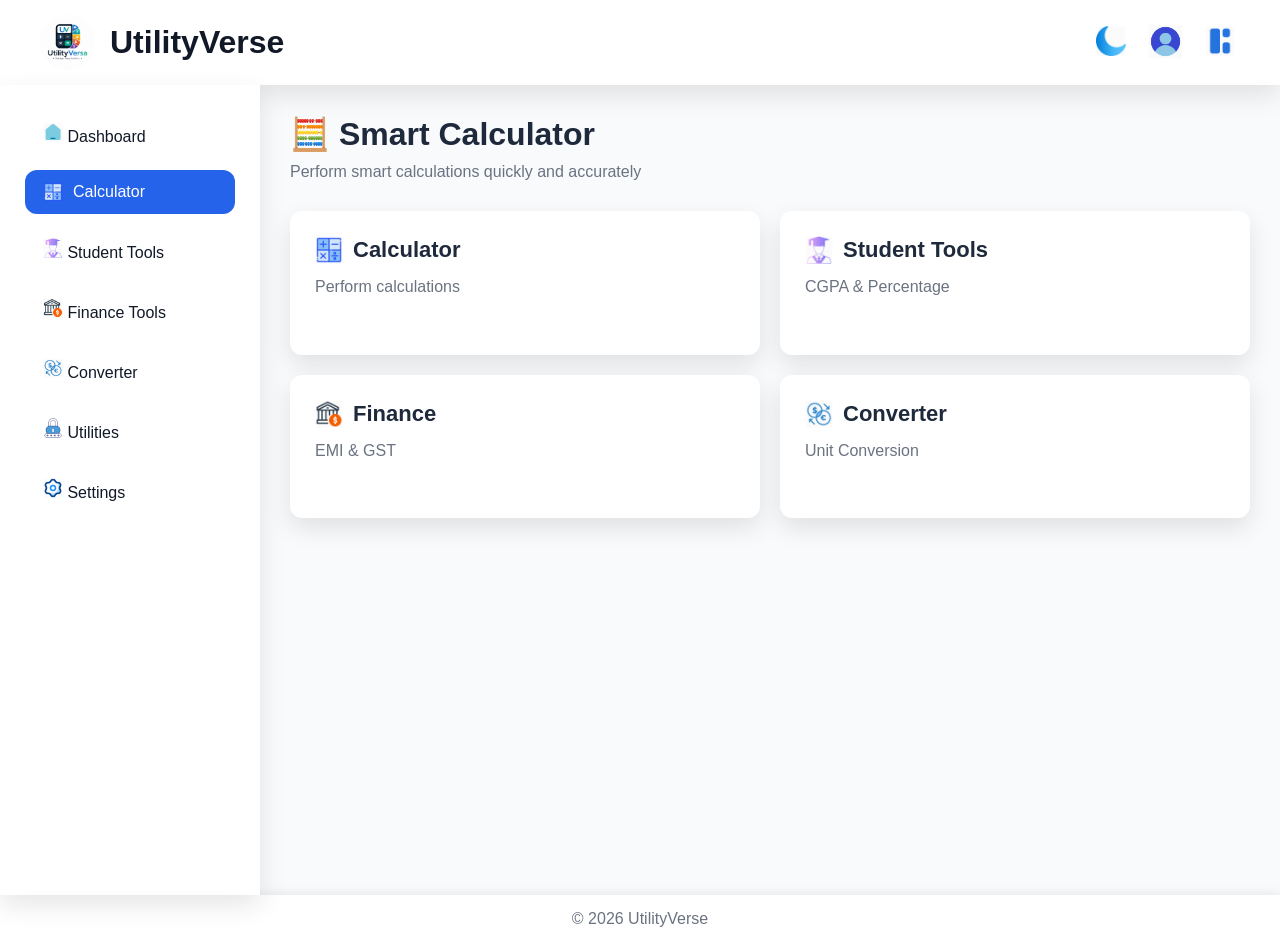
==== calculator.html @ b909f5b3 "Describe what you changed" ====
<!DOCTYPE html>
<html lang="en">
<head>
    <meta charset="UTF-8">
    <meta name="viewport" content="width=device-width, initial-scale=1.0">
    <title>Calculator | UtilityVerse</title>
    <link rel="stylesheet" href="CSS/style.css">
</head>
<body>
    <!//************************************HEADER*******************************************//!>
    <header>
        <div class="left-side">
            <img src="asset/logo.jpeg" alt="UtilityVerse Logo">
            <h1>UtilityVerse</h1>
        </div>
        <div class="right-side">
            <nav>
             <button class="theme">
                <img src="asset/Theme" alt="Theme">
                <span class="tooltip">Theme</span>
             </button>
             <button class="profile" alt="profile">
                <img src="asset/profile">
                <span class="tooltip">Profile</span>
             </button>
             <button class="menu">
                <img src="asset/menu.png" alt="Menu">
                <span class="tooltip">Menu</span>
            </button>
            </nav>
        </div>
    </header>
    <!//**********************************ASIDEBAR**************************************************//!>
    <div class="container">
        <aside>
            <ul>
                 <li>
                    <a href="index.html">
                        <img src="asset/Dashboard" alt="Dashboard">
                        Dashboard
                    </a>
                 </li>
                 <li>
                    <a href="calculator.html" class="active">
                        <img src="asset/calculator" alt="Calculator">
                        Calculator
                    </a>
                 </li>
                 <li>
                    <a href="student.html">
                        <img src="asset/student" alt="Studnet Tools">
                        Student Tools
                    </a>
                 </li>
                 <li>
                    <a href="finance.html">
                        <img src="asset/Finance" alt="Finance">
                         Finance Tools
                    </a>
                 </li>
                 <li>
                    <a href="converter.html"\>
                        <img src="asset/converter" alt="Converter">
                        Converter
                    </a>
                 </li>
                 <li>
                    <a href="utilities.html">
                        <img src="asset/utilities" alt="Utilities">
                        Utilities
                    </a>
                 </li>
                 <li>
                   <a href="#" title="Coming Soon">
                        <img src="asset/setting" alt="Settings">
                        Settings
                        </a>
                 </li>
            </ul>
        </aside>
<!//******************************************MAIN**********************************************//!>
        <main>
            <h1>🧮 Smart Calculator</h1>
            <p>Perform smart calculations quickly and accurately</p>

        <div class="card-section">
            <div class="card">
                <h2><img src="asset/calculator">Calculator</h2>
                <p>Perform calculations</p>
            </div>
        <div class="card">
            <h2><img src="asset/student">Student Tools</h2>
            <p>CGPA & Percentage</p>
        </div>
        <div class="card">
            <h2><img src="asset/Finance">Finance</h2>
            <p>EMI & GST</p>
        </div>
        <div class="card">
            <h2><img src="asset/converter">Converter</h2>
            <p>Unit Conversion</p>
        </div>
        </div>
        </main>
    </div>
<!//***************************************FOOTER*************************************************//!>
    <footer>
        <p>© 2026 UtilityVerse</p>
    </footer>
    <script src="JavaScript/script.js"></script>
</body>
</html>
---- CSS/style.css ----
*
{
    padding:0;
    margin: 0;
    box-sizing: border-box;
}

:root{
    --primary-color: #2563eb;
    --secondary-color: #1e293b;
    --background-color: #f8fafc;
    --card-color: #ffffff;
    --text-color: #111827;
    --hover-color: #dbeafe;
    --border-radius: 12px;
    --box-shadow: 0 10px 25px rgba(0,0,0,0.1);
}

body{
    font-family: Arial, Helvetica, sans-serif;
    background-color: var(--background-color);
    color: var(--text-color);
    min-height: 100vh;
}

/***************************************HEADER***********************************************/
header{
    display: flex;
    justify-content: space-between;
    align-items: center;
    padding: 15px 40px;
    background-color: var(--card-color);
    box-shadow: var(--box-shadow);
}
                                    /*NAVIGATION*/

.left-side
{
    display:flex;
    align-items:center;
    gap:15px;
}

.left-side img{
    width: 55px;
    height: 55px;
    border-radius: 50%;
    object-fit: cover;
}

.right-side nav{
    display:flex;
    gap:12px;
}
.theme
{
    background: none;
    border: none;
    padding: 0;
    cursor: pointer;
}
.theme img
{
    width: 40px;
    height: 30px;
    object-fit: contain;
}
.profile {
    background: none;
    border: none;
    padding: 0;
    cursor: pointer;
}
.theme:hover
{
  transform: translateY(-8px);
}
.profile img
{
    width: 45px;
    height: 35px;
    object-fit: contain;
}
.profile:hover
{
  transform: translateY(-8px);
}
.menu {
    background: none;
    border: none;
    padding: 0;
    cursor: pointer;
}
.menu img {
    width: 40px;
    height: 30px;
    object-fit: contain;
}

.menu:hover
{
  transform: translateY(-8px);
}
.tooltip {
    position: absolute;
    top: 30px;              /* Places it below the button */
    left: 50%;
    transform: translateX(-50%);
    background-color: #3f0606;
    color: white;
    padding: 4px 8px;
    border-radius: 5px;
    font-size: 12px;
    white-space: nowrap;

    /* Hidden by default */
    opacity: 0;
    visibility: hidden;
    transition: opacity 0.3s;
}
.theme:hover .tooltip {
    opacity: 1;
    visibility: visible;
}
.profile:hover .tooltip {
    opacity: 1;
    visibility: visible;
}
.menu:hover .tooltip {
    opacity: 1;
    visibility: visible;
}
/*****************************************CONTAINER*******************************************/

.container{
    display:flex;
    min-height:calc(100vh - 90px);
}
                                    /*SIDEBAR*/
aside{
    width:260px;
    background:var(--card-color);
    box-shadow:var(--box-shadow);
    padding:25px;
}
.active {
    display: flex;
    align-items: center;
    gap: 10px;
    text-decoration: none;
}
img {
    width: 20px;
    height: 20px;
}
                                    /*MAIN*/
main{
    flex:1;
    padding:30px;
}

main h1{
    font-size:32px;
    color:var(--secondary-color);
    margin-bottom:10px;
}

main p{
    color:#6b7280;
    margin-bottom:30px;
}

.card-section{
    display:grid;
    grid-template-columns:repeat(2,1fr);
    gap:20px;
}

.card{
    background-color: var(--card-color);
    padding: 25px;
    border-radius: var(--border-radius);
    box-shadow: var(--box-shadow);
    transition: 0.3s ease;
    cursor: pointer;
}

.card:hover{
    transform: translateY(-8px);
    background-color: var(--hover-color);
}
.card h2{
    font-size:22px;
    color:var(--secondary-color);
    margin-bottom:10px;
}

.card p{
    color:#6b7280;
    line-height:1.6;
}

.card h2 {
    display: flex;
    align-items: center;
    gap: 10px;
}

.card h2 img {
    width: 28px;
    height: 28px;
    object-fit: contain;
}

.card-link{
    text-decoration: none;
    color: inherit;
}

/*******************************************ASIDEBAR*********************************************/

aside ul{
    list-style:none;
}

aside ul li{
    margin-bottom: 12px;
}

aside ul li a{
    display: block;
    text-decoration: none;
    color: var(--text-color);
    padding: 12px 18px;
    border-radius: var(--border-radius);
    transition: 0.3s ease;
    font-weight: 500;
}

aside ul li a:hover{
    background-color: var(--primary-color);
    color: white;
    transform: translateX(8px);
}

.active{
    background-color: var(--primary-color);
    color: white !important;
}

/*****************************************FOOTER************************************************/

footer{
    color: black;
    text-align: center;
    padding: 15px;
    background-color: var(--card-color);
    color: #6b7280;
    box-shadow: 0 -2px 10px rgba(0,0,0,0.08);
}

.dark-mode{
    background-color: #0f172a;
    color: rgb(255, 255, 255);
}

.dark-mode{
    background-color: #0f172a;
    color: white;
}

.dark-mode header,
.dark-mode aside,
.dark-mode footer,
.dark-mode .card{
    background-color: #1e293b;
    color: white;
}

.dark-mode .left-side h3,
.dark-mode main h1,
.dark-mode .card h2{
    color: white;
}

.dark-mode .card p,
.dark-mode main p,
.dark-mode aside a{
    color: #d1d5db;
}

.dark-mode aside a:hover{
    background-color: #2563eb;
    color: white;
}
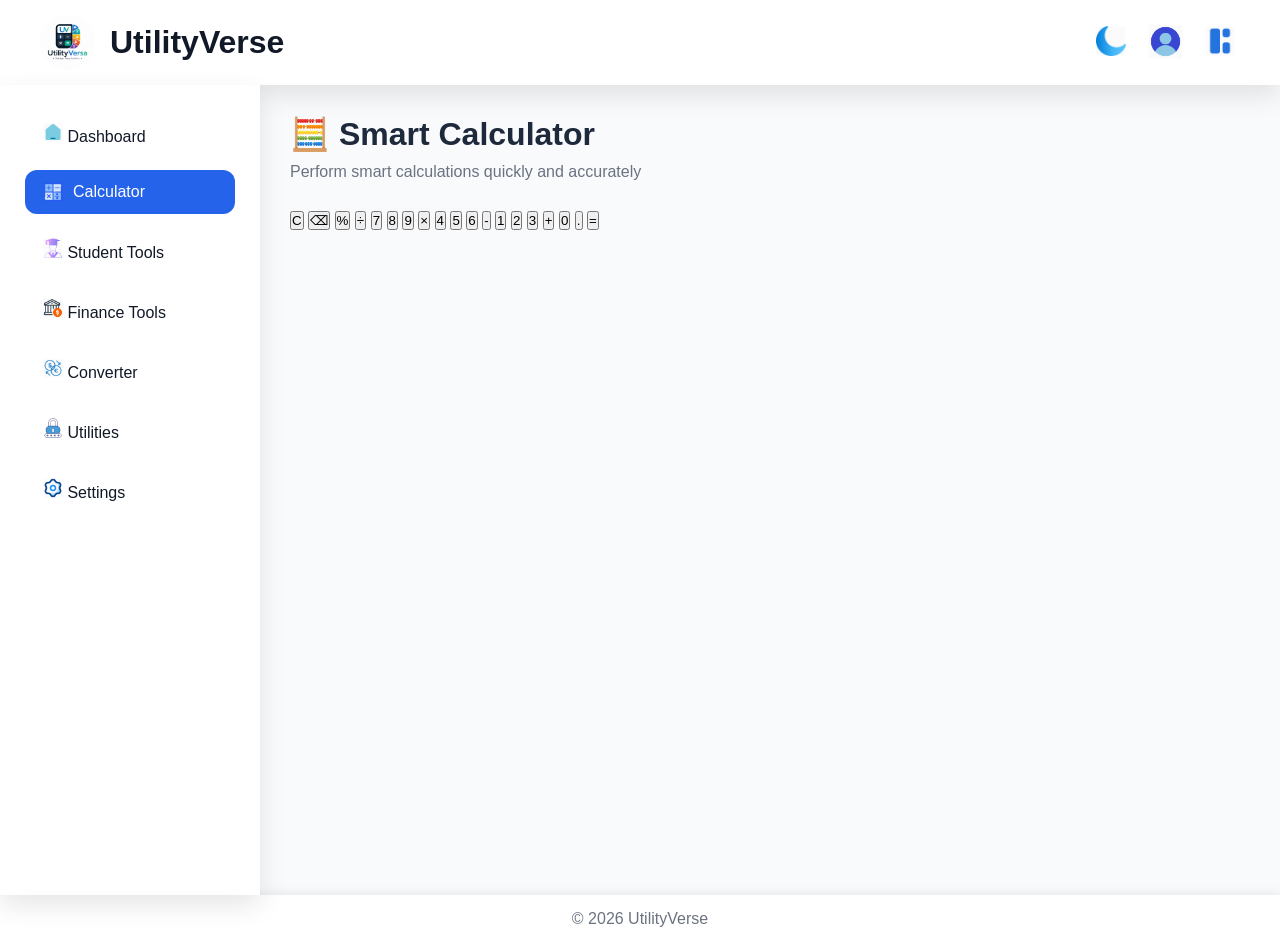
==== commit 0f12a5db: "Describe what you changed" ====
--- a/calculator.html
+++ b/calculator.html
@@ -80,27 +80,32 @@
         </aside>
 <!//******************************************MAIN**********************************************//!>
         <main>
-            <h1>🧮 Smart Calculator</h1>
-            <p>Perform smart calculations quickly and accurately</p>
+        <h1>🧮 Smart Calculator</h1>
+        <p>Perform smart calculations quickly and accurately</p>
 
-        <div class="card-section">
-            <div class="card">
-                <h2><img src="asset/calculator">Calculator</h2>
-                <p>Perform calculations</p>
-            </div>
-        <div class="card">
-            <h2><img src="asset/student">Student Tools</h2>
-            <p>CGPA & Percentage</p>
-        </div>
-        <div class="card">
-            <h2><img src="asset/Finance">Finance</h2>
-            <p>EMI & GST</p>
-        </div>
-        <div class="card">
-            <h2><img src="asset/converter">Converter</h2>
-            <p>Unit Conversion</p>
-        </div>
-        </div>
+        <button class="btn clear">C</button>
+        <button class="btn delete">⌫</button>
+        <button class="btn operator">%</button>
+        <button class="btn operator">÷</button>
+
+        <button class="btn">7</button>
+        <button class="btn">8</button>
+        <button class="btn">9</button>
+        <button class="btn operator">×</button>
+
+        <button class="btn">4</button>
+        <button class="btn">5</button>
+        <button class="btn">6</button>
+        <button class="btn operator">-</button>
+
+        <button class="btn">1</button>
+        <button class="btn">2</button>
+        <button class="btn">3</button>
+        <button class="btn operator">+</button>
+
+        <button class="btn zero">0</button>
+        <button class="btn">.</button>
+        <button class="btn equal">=</button>
         </main>
     </div>
 <!//***************************************FOOTER*************************************************//!>
--- a/CSS/style.css
+++ b/CSS/style.css
@@ -292,4 +292,11 @@
 .dark-mode aside a:hover{
     background-color: #2563eb;
     color: white;
+}
+
+/**************************************CALCULATOR************************************************/
+
+.btn
+{
+    
 }
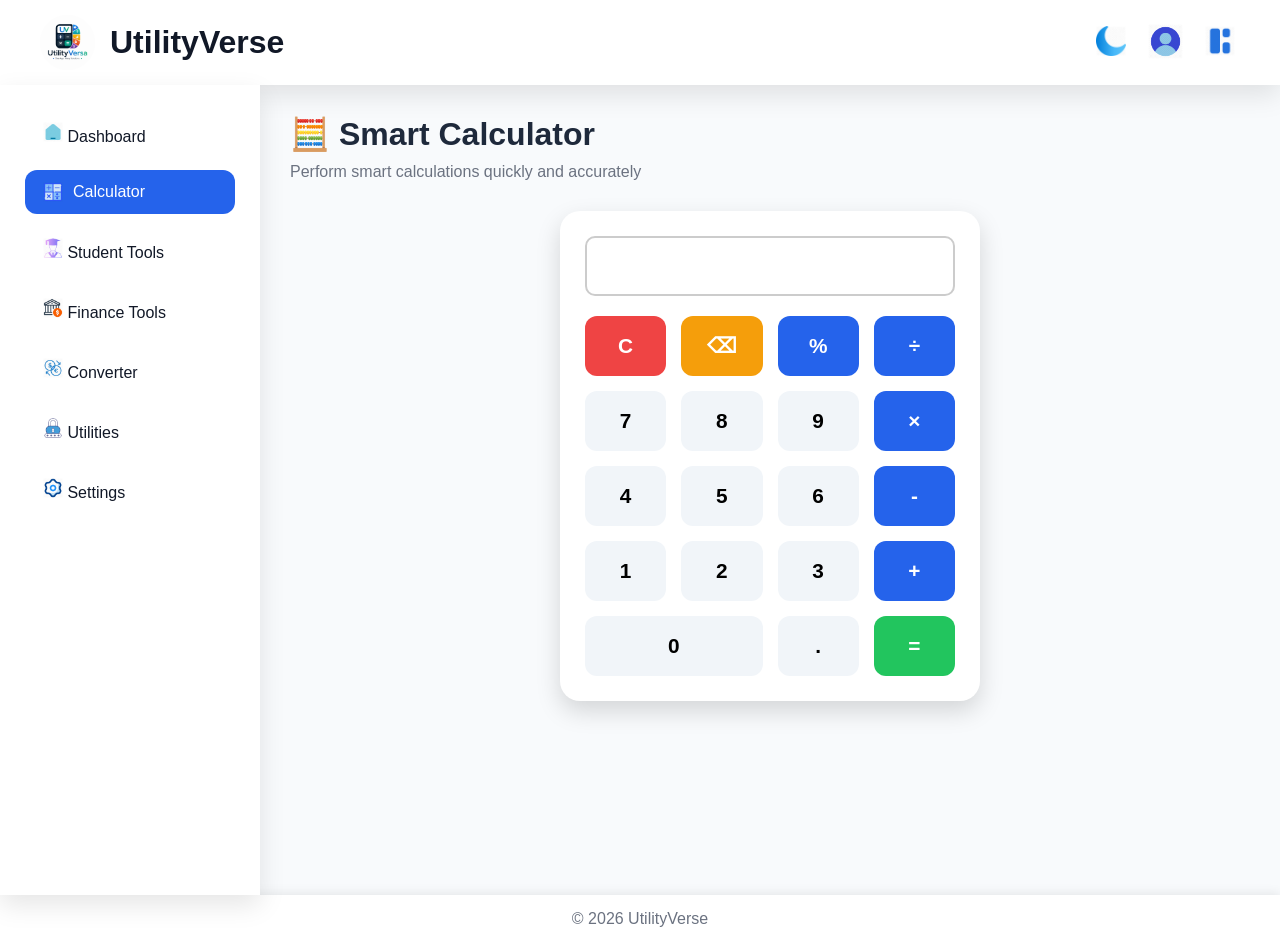
==== commit 285bf497: "Describe your changes" ====
--- a/calculator.html
+++ b/calculator.html
@@ -79,35 +79,41 @@
             </ul>
         </aside>
 <!//******************************************MAIN**********************************************//!>
-        <main>
+    <main>
         <h1>🧮 Smart Calculator</h1>
         <p>Perform smart calculations quickly and accurately</p>
+        <section class="calculator">
+          <div class="display">
+             <input type="text" id="display" readonly>
+          </div>
+          <div class="buttons">
+            <button class="btn clear">C</button>
+            <button class="btn delete">⌫</button>
+            <button class="btn operator">%</button>
+            <button class="btn operator">÷</button>
 
-        <button class="btn clear">C</button>
-        <button class="btn delete">⌫</button>
-        <button class="btn operator">%</button>
-        <button class="btn operator">÷</button>
+            <button class="btn">7</button>
+            <button class="btn">8</button>
+            <button class="btn">9</button>
+            <button class="btn operator">×</button>
 
-        <button class="btn">7</button>
-        <button class="btn">8</button>
-        <button class="btn">9</button>
-        <button class="btn operator">×</button>
+            <button class="btn">4</button>
+            <button class="btn">5</button>
+            <button class="btn">6</button>
+            <button class="btn operator">-</button>
 
-        <button class="btn">4</button>
-        <button class="btn">5</button>
-        <button class="btn">6</button>
-        <button class="btn operator">-</button>
+            <button class="btn">1</button>
+            <button class="btn">2</button>
+            <button class="btn">3</button>
+            <button class="btn operator">+</button>
 
-        <button class="btn">1</button>
-        <button class="btn">2</button>
-        <button class="btn">3</button>
-        <button class="btn operator">+</button>
-
-        <button class="btn zero">0</button>
-        <button class="btn">.</button>
-        <button class="btn equal">=</button>
-        </main>
-    </div>
+            <button class="btn zero">0</button>
+            <button class="btn">.</button>
+            <button class="btn equal">=</button>
+          </div>
+        </section>
+    </main>
+  </div>
 <!//***************************************FOOTER*************************************************//!>
     <footer>
         <p>© 2026 UtilityVerse</p>
--- a/CSS/style.css
+++ b/CSS/style.css
@@ -296,7 +296,81 @@
 
 /**************************************CALCULATOR************************************************/
 
-.btn
-{
-    
+.calculator{
+    background-color: #ffffff;
+    width:100%;
+    max-width:420px;
+    padding: 25px;
+    border-radius: 20px;
+    box-shadow: 0 10px 25px rgba(0, 0, 0, 0.15);
+    margin:30px auto;
+}
+
+.display input{
+    width: 100%;
+    height: 60px;
+    font-size: 2rem;
+    text-align: right;
+    padding: 10px;
+    border: 2px solid #ccc;
+    border-radius: 10px;
+    outline: none;
+    margin-bottom: 20px;
+    box-sizing: border-box;
+}
+
+.buttons{
+    display: grid;
+    grid-template-columns: repeat(4,1fr);
+    gap: 15px;
+}
+
+.btn{
+    height: 60px;
+    border: none;
+    border-radius: 12px;
+    background-color: #f1f5f9;
+    font-size: 1.3rem;
+    font-weight: bold;
+    cursor: pointer;
+    transition: all 0.3s ease;
+}
+.btn:hover{
+    background-color: #dbeafe;
+    transform: scale(1.05);
+}
+.operator
+{
+    background-color: #2563eb;
+    color: white;
+}
+.operator:hover
+{
+    background-color: #1d4ed8;
+}
+.equal{
+    background-color: #22c55e;
+    color: white;
+}
+.equal:hover
+{
+    background-color: #16a34a;
+}
+.clear{
+    background-color: #ef4444;
+    color: white;
+}
+.clear:hover
+{
+    background-color: #dc2626;
+}
+.delete{
+    background-color: #f59e0b;
+    color: white;
+}
+.delete:hover{
+    background-color: #d97706;
+}
+.zero{
+    grid-column: span 2;
 }
